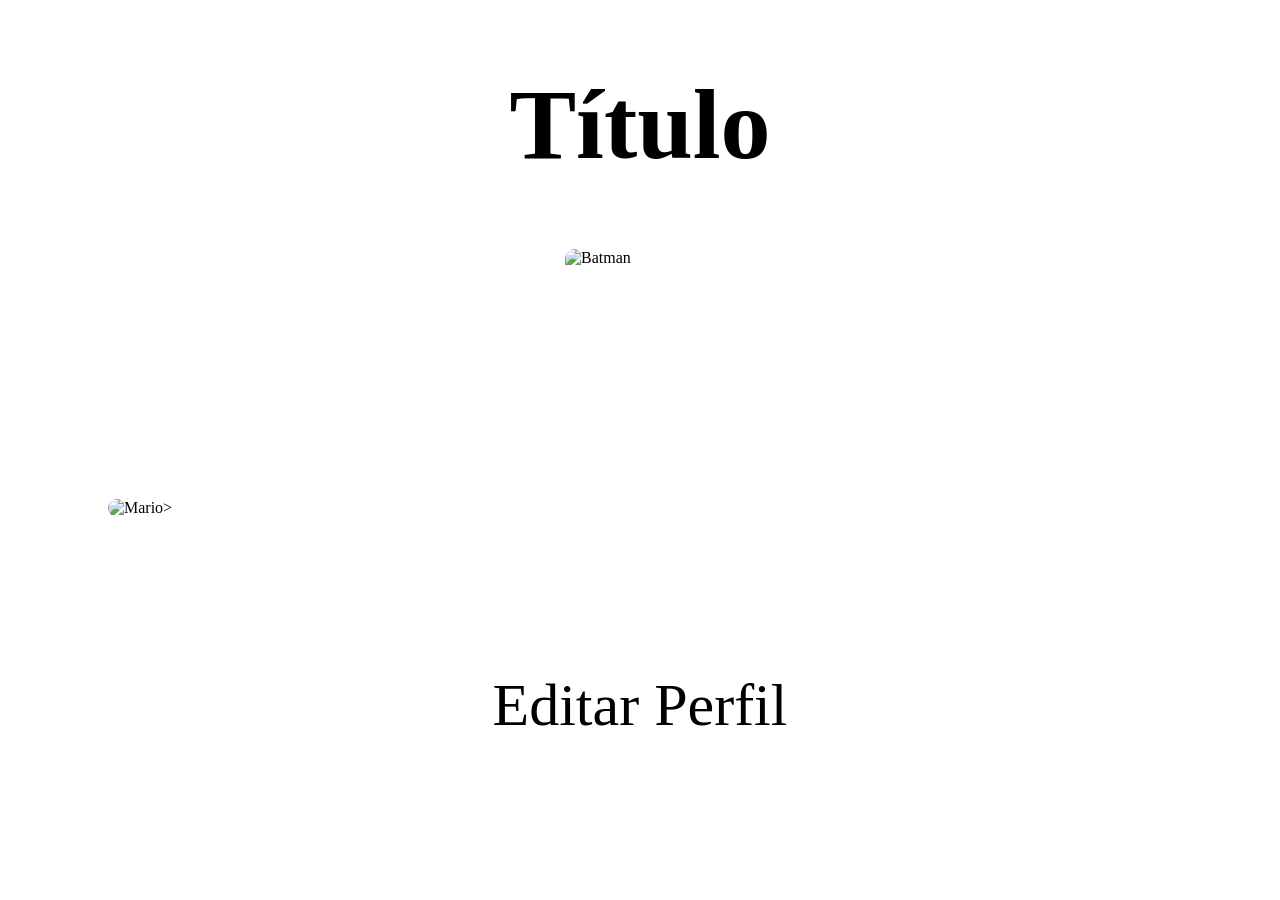
==== index.html @ 414f0b00 "Add files via upload" ====
<!DOCTYPE html>
<html lang="en">
<head>
    <meta charset="UTF-8">
    <meta name="viewport" content="width=device-width, initial-scale=1.0">
    <link rel="stylesheet" href="style.css">
    <title>Document</title>
</head>
<body>
    <h1>Título</h1>
    <p class="editar">Editar Perfil</p>
</body>
<div class="imagem"><img src="https://i.redd.it/batman-profile-pics-v0-n1jfml9s6fid1.jpg?width=735&format=pjpg&auto=webp&s=100cf9e74dfc54438a80d8e795f6e31f49aa7649" alt="Batman"></div>
<img src="https://projectn.com.br/wp-content/uploads/2020/11/awards-supermario.png" alt="Mario>"
</html>
---- style.css ----
h1{
    text-align: center;
    font-size: 100px
}

.editar{
    position: fixed;
    bottom: 100px;
    left: 50%;
    transform: translateX(-50%);
    font-size: 60px;
}

.imagem{
    display: flex;
    align-items: center;
    justify-content: center;
    flex-direction: column;
}

img{
    border-radius: 10px;
    width: 250px;
    object-fit: cover;
    aspect-ratio: 1/1;
    margin-left: 100px;
}
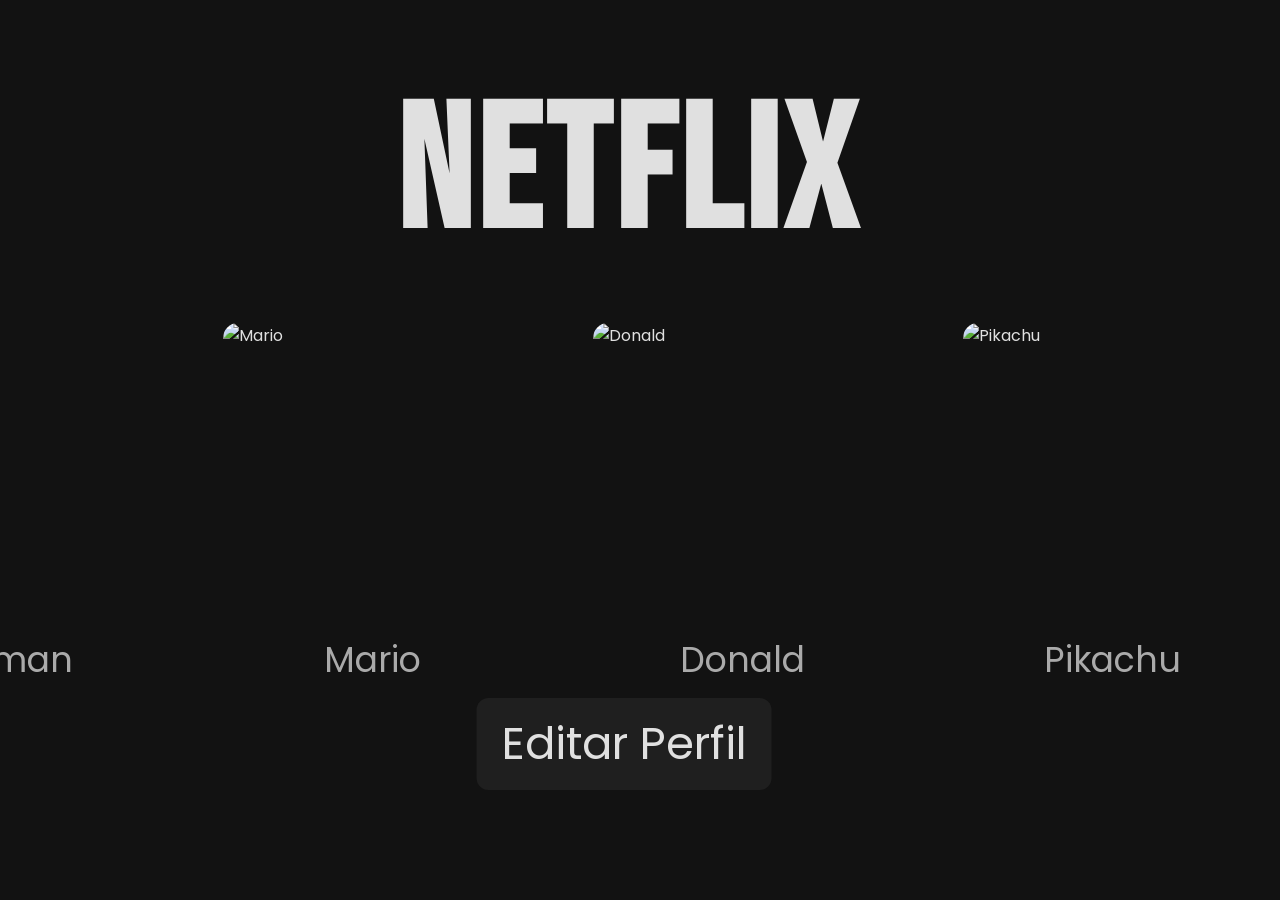
==== commit 2e89cb78: "Add files via upload" ====
--- a/index.html
+++ b/index.html
@@ -5,11 +5,31 @@
     <meta name="viewport" content="width=device-width, initial-scale=1.0">
     <link rel="stylesheet" href="style.css">
     <title>Document</title>
+    <link href="https://fonts.googleapis.com/css2?family=Poppins:wght@300;400;600&display=swap" rel="stylesheet">
+    <link href="https://fonts.googleapis.com/css2?family=Bebas+Neue&display=swap" rel="stylesheet">
 </head>
 <body>
-    <h1>Título</h1>
+    <h1>Netflix</h1>
     <p class="editar">Editar Perfil</p>
+    <div class="imagem">
+        <div class="perfil">
+            <img src="https://i.redd.it/batman-profile-pics-v0-n1jfml9s6fid1.jpg?width=735&format=pjpg&auto=webp&s=100cf9e74dfc54438a80d8e795f6e31f49aa7649" alt="Batman">
+            <p>Batman</p>
+        </div>
+        <div class="perfil">
+            <img src="https://projectn.com.br/wp-content/uploads/2020/11/awards-supermario.png" alt="Mario">
+            <p>Mario</p>
+        </div>
+        <div class="perfil">
+            <img src="https://www.shutterstock.com/image-photo/donald-duck-600nw-2645075531.jpg" alt="Donald">
+            <p>Donald</p>
+        </div>
+        <div class="perfil">
+            <img src="https://i.pinimg.com/736x/78/03/50/78035012eb75c09af51e76e5c10ed8a0.jpg" alt="Pikachu">
+            <p>Pikachu</p>
+        </div>
+            <div class="mais">+
+                </div>
+    </div>
 </body>
-<div class="imagem"><img src="https://i.redd.it/batman-profile-pics-v0-n1jfml9s6fid1.jpg?width=735&format=pjpg&auto=webp&s=100cf9e74dfc54438a80d8e795f6e31f49aa7649" alt="Batman"></div>
-<img src="https://projectn.com.br/wp-content/uploads/2020/11/awards-supermario.png" alt="Mario>"
 </html>
--- a/style.css
+++ b/style.css
@@ -1,27 +1,95 @@
+body{
+    background-color: #121212;
+    color: #e0e0e0;
+    font-family: 'Poppins', sans-serif;
+    margin: 0;
+}
+
+
 h1{
     text-align: center;
-    font-size: 100px
+    font-size: 175px;
+    margin-top: 70px;
+    font-weight: 600;
+    font-family: 'Bebas Neue', sans-serif;
+    font-size: 175px;
+    letter-spacing: 5px;
+    transform: translateY(-15px);
+    transform: translateX(-1%);
 }
 
 .editar{
     position: fixed;
-    bottom: 100px;
-    left: 50%;
-    transform: translateX(-50%);
-    font-size: 60px;
+    bottom: 65px;
+    left: 49%;
+    transform: translateX(-51%);
+    font-size: 45px;
+    background-color: #1f1f1f;
+    padding: 12px 25px;
+    border-radius: 12px;
+    cursor: pointer;
+    transition: 0.3s;
+}
+
+.editar:hover {
+    background-color: #333;
 }
 
 .imagem{
     display: flex;
+    justify-content: center;
     align-items: center;
-    justify-content: center;
-    flex-direction: column;
+    gap: 70px;
+    margin-top: 60px;
+    transform: translateY(-75px);
 }
 
 img{
-    border-radius: 10px;
-    width: 250px;
+    border-radius: 15px;
+    width: 300px;
     object-fit: cover;
     aspect-ratio: 1/1;
-    margin-left: 100px;
+    transition: 0.3s;
+}
+
+img:hover {
+    transform: scale(1.05);
+}
+
+.mais {
+    width: 180px;
+    height: 180px;
+    background-color: #1f1f1f;
+    border-radius: 50%;
+    display: flex;
+    justify-content: center;
+    align-items: center;
+    font-size: 140px;
+    color: #888;
+    cursor: pointer;
+    transition: 0.3s;
+    transform: translateY(-45px);
+}
+
+.mais:hover {
+    background-color: #333;
+    color: white;
+    transform: scale(1.05);
+}
+
+.perfil {
+    display: flex;
+    flex-direction: column;
+    align-items: center;
+}
+
+.perfil p {
+    margin-top: 10px;
+    font-size: 35px;
+    color: #aaa;
+    transition: 0.3s;
+}
+
+.perfil:hover p {
+    color: white;
 }
